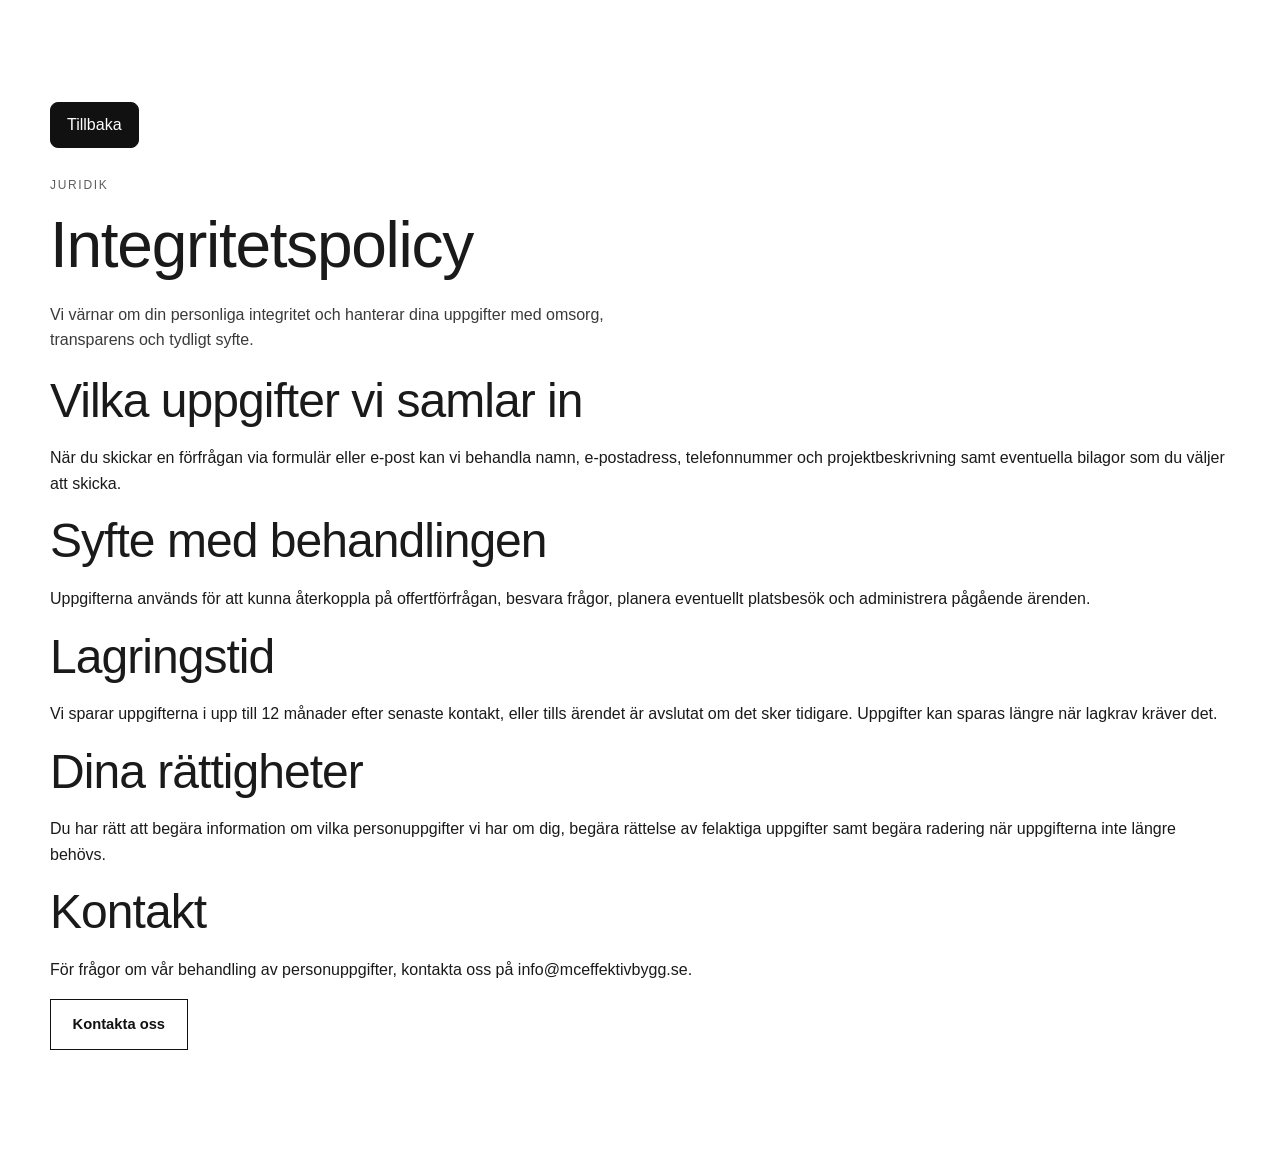
==== integritetspolicy.html @ 7329624c "Initial commit" ====
<!DOCTYPE html>
<html lang="sv">
  <head>
    <meta charset="UTF-8" />
    <meta name="viewport" content="width=device-width, initial-scale=1.0" />
    <title>Integritetspolicy | M &amp; C Effektiv Bygg AB</title>
    <meta name="description" content="Integritetspolicy för M & C Effektiv Bygg AB." />
    <link rel="stylesheet" href="styles.css" />
  </head>
  <body>
    <main class="section">
      <div class="container policy-page">
        <a class="btn-back js-smart-back" href="index.html#kontakt">Tillbaka</a>
        <p class="eyebrow">Juridik</p>
        <h1>Integritetspolicy</h1>
        <p class="project-lead">Vi värnar om din personliga integritet och hanterar dina uppgifter med omsorg, transparens och tydligt syfte.</p>

        <section>
          <h2>Vilka uppgifter vi samlar in</h2>
          <p>När du skickar en förfrågan via formulär eller e-post kan vi behandla namn, e-postadress, telefonnummer och projektbeskrivning samt eventuella bilagor som du väljer att skicka.</p>
        </section>

        <section>
          <h2>Syfte med behandlingen</h2>
          <p>Uppgifterna används för att kunna återkoppla på offertförfrågan, besvara frågor, planera eventuellt platsbesök och administrera pågående ärenden.</p>
        </section>

        <section>
          <h2>Lagringstid</h2>
          <p>Vi sparar uppgifterna i upp till 12 månader efter senaste kontakt, eller tills ärendet är avslutat om det sker tidigare. Uppgifter kan sparas längre när lagkrav kräver det.</p>
        </section>

        <section>
          <h2>Dina rättigheter</h2>
          <p>Du har rätt att begära information om vilka personuppgifter vi har om dig, begära rättelse av felaktiga uppgifter samt begära radering när uppgifterna inte längre behövs.</p>
        </section>

        <section>
          <h2>Kontakt</h2>
          <p>För frågor om vår behandling av personuppgifter, kontakta oss på <a href="mailto:info@mceffektivbygg.se">info@mceffektivbygg.se</a>.</p>
        </section>

        <a class="btn btn-primary" href="index.html#kontakt">Kontakta oss</a>
      </div>
    </main>
      <script src="script.js" defer></script>
  </body>
</html>
---- styles.css ----
:root {
  --bg-dark: #111;
  --bg-light: #f6f6f4;
  --text-main: #1a1a1a;
  --text-muted: #5e5e5e;
  --line: #d9d9d5;
  --accent: #ffffff;
  --max-width: 1180px;
  --header-height: 104px;
}

* {
  box-sizing: border-box;
}

html,
body {
  margin: 0;
  padding: 0;
  width: 100%;
  overflow-x: hidden;
  max-width: 100%;
}

html {
  scroll-behavior: smooth;
}

body {
  font-family: "Inter", "Helvetica Neue", Arial, sans-serif;
  color: var(--text-main);
  background: #fff;
  line-height: 1.6;
  position: relative;
}

body.page-leave {
  opacity: 0;
  transition: opacity 0.4s ease;
}

img {
  max-width: 100%;
  height: auto;
  display: block;
}

a {
  color: inherit;
  text-decoration: none;
}

.skip-link {
  position: absolute;
  left: -999px;
  top: 0;
  background: #000;
  color: #fff;
  padding: 0.65rem 1rem;
  z-index: 100;
}

.skip-link:focus {
  left: 0.5rem;
  top: 0.5rem;
}

.container {
  width: min(100% - 3rem, var(--max-width));
  margin-inline: auto;
}

.site-header {
  position: fixed;
  left: 0;
  width: 100%;
  top: 0;
  z-index: 50;
  padding: 1.15rem 0;
  color: #fff;
  border-bottom: 1px solid transparent;
  background: transparent;
  transform: translateY(0);
  transition: background-color 0.24s ease, padding 0.24s ease, border-color 0.24s ease, transform 0.3s ease;
}

.site-header.is-hidden {
  transform: translateY(-110%);
}

.site-header.is-scrolled {
  padding: 0.65rem 0;
  border-bottom-color: rgba(255, 255, 255, 0.14);
  background: rgba(8, 8, 8, 0.82);
}

.nav-wrapper {
  display: flex;
  align-items: center;
  justify-content: space-between;
  gap: 1.5rem;
}

.brand img {
  width: clamp(150px, 22vw, 220px);
  height: auto;
  max-height: 64px;
  object-fit: contain;
}

.nav-list {
  margin: 0;
  padding: 0;
  list-style: none;
  display: flex;
  gap: 1.6rem;
  color: #fff;
  align-items: center;
}

.nav-list a {
  font-size: 0.8rem;
  letter-spacing: 0.14em;
  text-transform: uppercase;
  transition: opacity 0.24s ease, background-color 0.24s ease, border-color 0.24s ease;
}

.nav-list a:hover {
  opacity: 0.78;
}

.nav-cta {
  border: 1px solid rgba(255, 255, 255, 0.55);
  border-radius: 999px;
  padding: 0.52rem 0.95rem;
  letter-spacing: 0.12em;
}

.nav-cta:hover {
  opacity: 1;
  background: rgba(255, 255, 255, 0.12);
  border-color: rgba(255, 255, 255, 0.8);
}

.hero {
  position: sticky;
  top: 0;
  width: 100%;
  height: 100vh;
  min-height: 100vh;
  margin: 0;
  padding: 0;
  overflow: hidden;
  background: #000;
  display: flex;
  align-items: end;
  color: #fff;
  z-index: 0;
}

.hero-bg,
.hero-overlay {
  position: absolute;
  inset: 0;
}

.hero-bg {
  width: 100%;
  height: 100%;
  object-fit: cover;
  object-position: center;
}

.hero-overlay {
  background: rgba(0, 0, 0, 0.45);
}

.hero-content {
  position: relative;
  z-index: 2;
  max-width: 760px;
  padding: calc(var(--header-height) + 4rem) 0 4rem;
}

.hero + section {
  margin-top: 0 !important;
}

main > .section {
  position: relative;
  z-index: 1;
  background: #fff;
}

.section.section-after-hero {
  margin: 0;
  padding: 80px 0;
  background: #f6f6f4;
}

.eyebrow {
  text-transform: uppercase;
  letter-spacing: 0.14em;
  font-size: 0.75rem;
  color: var(--text-muted);
  margin-bottom: 0.75rem;
}

.hero .eyebrow {
  color: rgba(255, 255, 255, 0.8);
}

h1,
h2,
h3,
h4 {
  font-weight: 300;
  line-height: 1.2;
  letter-spacing: -0.02em;
  margin: 0 0 1rem;
}

h1 {
  font-size: clamp(2.1rem, 5vw, 4.6rem);
  margin-bottom: 1.2rem;
  overflow-wrap: anywhere;
}

h2 {
  font-size: clamp(1.6rem, 3.8vw, 3rem);
}

.lead {
  max-width: 64ch;
  color: rgba(255, 255, 255, 0.92);
}

.hero-actions {
  display: flex;
  gap: 1rem;
  margin-top: 2.2rem;
  flex-wrap: wrap;
}

.btn {
  display: inline-block;
  padding: 0.82rem 1.35rem;
  border: 1px solid currentColor;
  font-weight: 600;
  font-size: 0.92rem;
  transition: transform 0.3s ease, background-color 0.3s ease, color 0.3s ease;
}

.btn:hover {
  transform: translateY(-2px);
}

.btn-primary {
  background: #fff;
  color: #111;
}

.btn-primary:hover {
  background: #e8e8e8;
}

.btn-secondary {
  color: #fff;
  background: transparent;
}

.btn-secondary:hover {
  background: rgba(255, 255, 255, 0.12);
}

.section {
  padding: clamp(4.2rem, 8vw, 7.5rem) 0;
  display: block;
}

.light {
  background: var(--bg-light);
}

.split-grid {
  display: grid;
  grid-template-columns: 1.1fr 1fr;
  align-items: center;
  gap: clamp(1.5rem, 4vw, 4rem);
}

.image-frame {
  margin: 0;
  overflow: hidden;
  border-radius: 2px;
}

.image-frame img,
.service-card__image img {
  transition: transform 0.65s ease;
}

.image-frame:hover img,
.service-card:hover .service-card__image img {
  transform: scale(1.05);
}

.service-grid {
  margin-top: 2rem;
  display: grid;
  grid-template-columns: repeat(4, minmax(0, 1fr));
  gap: 1.2rem;
}

.service-card-link {
  display: block;
  color: inherit;
  text-decoration: none;
}

.service-card {
  border: 1px solid var(--line);
  background: #fff;
  display: block;
  opacity: 0;
  transform: translateX(40px);
  transition:
    transform 0.6s ease-out,
    opacity 0.6s ease-out,
    box-shadow 0.25s ease,
    border-color 0.25s ease;
  transition-delay: var(--stagger-delay, 0ms);
}

.service-card.is-visible {
  opacity: 1;
  transform: translateX(0);
}

.service-card-link:hover .service-card,
.service-card-link:focus-visible .service-card {
  transform: translateY(-2px);
  border-color: #b8b8b2;
  box-shadow: 0 8px 24px rgba(0, 0, 0, 0.08);
}

.service-card-link:focus-visible {
  outline: 2px solid rgba(17, 17, 17, 0.45);
  outline-offset: 3px;
}

.service-card__image {
  width: 100%;
  aspect-ratio: 4 / 3;
  overflow: hidden;
  border-radius: 12px 12px 0 0;
  background: #eee;
}

.service-card__image img {
  width: 100%;
  height: 100%;
  object-fit: cover;
  object-position: center;
  display: block;
}

.service-card--renovering .service-card__image img {
  object-position: center 30%;
}

.service-card--markarbete .service-card__image img {
  object-position: center 40%;
}

.card-body {
  padding: 1rem;
}

.card-body p {
  color: var(--text-muted);
  font-size: 0.95rem;
}

.process {
  --progress: 0%;
}

.process-head {
  max-width: 46rem;
}

.process-wrap {
  position: relative;
  margin-top: 2.4rem;
  display: grid;
  grid-template-columns: 60px minmax(0, 1fr);
  column-gap: clamp(1.1rem, 2.3vw, 2rem);
}

.process-rail {
  position: relative;
  min-height: 100%;
}

.rail-line {
  position: absolute;
  top: 0;
  bottom: 0;
  left: 22px;
  width: 1px;
  background: rgba(0, 0, 0, 0.15);
}

.rail-progress {
  position: absolute;
  top: 0;
  left: 22px;
  width: 2px;
  height: var(--progress, 0%);
  background: rgba(0, 0, 0, 0.85);
  transform-origin: top;
}

.process-steps {
  margin: 0;
  padding: 0;
  list-style: none;
  display: grid;
  gap: 1rem;
}

.step {
  position: relative;
  display: grid;
  grid-template-columns: 36px minmax(0, 1fr);
  align-items: flex-start;
  gap: 0.95rem;
  min-height: 120px;
  padding: 0.2rem 0;
  opacity: 0.55;
  color: rgba(0, 0, 0, 0.55);
  transform: scale(0.98);
  transition: opacity 220ms ease, color 220ms ease, transform 220ms ease;
}

.step.is-pending {
  opacity: 0.55;
  color: rgba(0, 0, 0, 0.55);
  transform: scale(0.98);
}

.step.is-done {
  opacity: 1;
  color: rgba(0, 0, 0, 0.92);
  transform: scale(1);
}

.step-dot,
.step-content {
  position: relative;
  z-index: 1;
}

.step-dot {
  margin-top: 0.5rem;
  width: 0.85rem;
  height: 0.85rem;
  border-radius: 50%;
  border: 1px solid rgba(0, 0, 0, 0.34);
  background: transparent;
  transition: background-color 220ms ease, border-color 220ms ease;
}

.step-kicker {
  margin-bottom: 0.5rem;
}

.step-num {
  display: inline-flex;
  align-items: center;
  justify-content: center;
  width: 1.5rem;
  height: 1.5rem;
  border-radius: 50%;
  font-size: 0.78rem;
  font-weight: 700;
  letter-spacing: 0;
  color: rgba(17, 17, 17, 0.55);
  border: 1px solid rgba(0, 0, 0, 0.36);
  background: transparent;
  transition: color 220ms ease, border-color 220ms ease, background-color 220ms ease;
}

.step-content {
  border-top: 1px solid rgba(20, 20, 20, 0.18);
  padding-top: 0.95rem;
}

.step-content h3 {
  margin: 0;
  display: inline-block;
  font-size: clamp(1.02rem, 1.3vw, 1.24rem);
  letter-spacing: -0.01em;
  color: inherit;
}

.step-content p {
  margin: 0.48rem 0 0;
  color: inherit;
  max-width: 58ch;
}

.step.is-done .step-dot {
  background: rgba(0, 0, 0, 0.9);
  border-color: rgba(0, 0, 0, 0.9);
}

.step.is-done .step-num {
  color: #fff;
  background: rgba(0, 0, 0, 0.92);
  border-color: rgba(0, 0, 0, 0.92);
}


.process.process-static .rail-progress {
  height: 100%;
}

.process.process-static .step,
.process.process-static .step.is-pending,
.process.process-static .step.is-done {
  opacity: 1;
  color: rgba(0, 0, 0, 0.92);
  transform: none;
}

.process.process-static .step-dot {
  background: rgba(0, 0, 0, 0.9);
  border-color: rgba(0, 0, 0, 0.9);
}

.process.process-static .step-num {
  color: #fff;
  background: rgba(0, 0, 0, 0.92);
  border-color: rgba(0, 0, 0, 0.92);
}

.project-grid {
  margin-top: 2rem;
  display: grid;
  grid-template-columns: repeat(3, 1fr);
  gap: 1rem;
}

.project-item {
  display: block;
  position: relative;
  overflow: hidden;
  min-height: 280px;
  border-radius: 10px;
  background: #e9e9e9;
  perspective: 1200px;
  cursor: pointer;
}

.project-item:nth-child(2) {
  grid-row: span 2;
}

.project-card-inner {
  position: relative;
  width: 100%;
  height: 100%;
  transition: transform 0.5s ease;
  transform-style: preserve-3d;
}

.project-item:hover .project-card-inner,
.project-item:focus-visible .project-card-inner {
  transform: rotateY(180deg);
}

.project-front,
.project-back {
  position: absolute;
  inset: 0;
  border-radius: inherit;
  overflow: hidden;
  backface-visibility: hidden;
}

.project-front img {
  width: 100%;
  height: 100%;
  object-fit: cover;
}

.project-front .overlay {
  position: absolute;
  inset: auto 0 0 0;
  background: linear-gradient(to top, rgba(0, 0, 0, 0.75), transparent);
  color: #fff;
  padding: 1.6rem 1rem 1rem;
  display: flex;
  flex-direction: column;
  gap: 0.2rem;
}

.project-front .overlay em {
  font-style: normal;
  color: #cfcfcf;
  font-size: 0.9rem;
}

.project-back {
  transform: rotateY(180deg);
  color: #fff;
  padding: 1.25rem;
  display: flex;
  flex-direction: column;
  justify-content: space-between;
  background-image:
    linear-gradient(rgba(0, 0, 0, 0.45), rgba(0, 0, 0, 0.45)),
    var(--project-bg);
  background-size: cover;
  background-position: center;
}

.project-back strong {
  font-size: 1.15rem;
  line-height: 1.25;
}

.project-back p {
  margin: 0;
  line-height: 1.5;
  color: rgba(255, 255, 255, 0.92);
}

.project-back__cta {
  font-size: 0.88rem;
  font-weight: 600;
  letter-spacing: 0.01em;
}

.stats-grid {
  margin-top: 2rem;
  display: grid;
  grid-template-columns: repeat(3, minmax(0, 1fr));
  gap: 1.5rem;
}

.counter {
  font-size: clamp(2rem, 5vw, 3.4rem);
  font-weight: 300;
  margin: 0;
}

.contact {
  background: #f3f3f1;
}

.contact-inner {
  display: grid;
  grid-template-columns: 1.25fr 0.9fr;
  max-width: 1120px;
  gap: clamp(1rem, 3.6vw, 3.25rem);
  align-items: start;
}

.contact-card,
.contact-mini {
  background: #fff;
  border: 1px solid rgba(0, 0, 0, 0.12);
  border-radius: 12px;
}

.contact-card {
  padding: clamp(1.4rem, 2.4vw, 2rem);
}

.contact-card h2 {
  margin-bottom: 1rem;
  font-size: clamp(2rem, 3.4vw, 2.75rem);
}

.trust-row {
  display: flex;
  flex-wrap: wrap;
  gap: 0.6rem 1rem;
  margin-bottom: 1.2rem;
  color: #202020;
  font-size: 0.88rem;
}

#contactForm {
  display: grid;
  gap: 0.82rem;
}

#contactForm .row {
  display: grid;
  gap: 0.35rem;
}

#contactForm .row.two {
  grid-template-columns: repeat(2, minmax(0, 1fr));
  gap: 0.85rem;
}

#contactForm label {
  font-size: 0.8rem;
  font-weight: 500;
}

#contactForm input,
#contactForm select,
#contactForm textarea {
  width: 100%;
  border: 1px solid #1a1a1a;
  border-radius: 10px;
  padding: 0.62rem 0.75rem;
  font: inherit;
  background: #fff;
}

#contactForm textarea {
  min-height: 132px;
}

#contactForm input:focus,
#contactForm select:focus,
#contactForm textarea:focus {
  outline: 2px solid rgba(0, 0, 0, 0.16);
  outline-offset: 2px;
  border-color: #000;
}

#contactForm input[type='file'] {
  border-style: dashed;
  padding: 0.65rem;
}

#contactForm .help,
#contactForm .gdpr {
  margin: 0;
  font-size: 0.83rem;
  color: #525252;
}

#contactForm .form-status {
  margin: 0.2rem 0 0;
  min-height: 1.35rem;
  font-weight: 500;
}

#contactForm .btn-primary {
  background: #111;
  color: #fff;
  border: 1px solid #111;
  border-radius: 12px;
  min-height: 48px;
  padding: 0.7rem 1.05rem;
  font: inherit;
  font-weight: 600;
  cursor: pointer;
  transition: background-color 0.2s ease;
}

#contactForm .btn-primary:hover:not(:disabled) {
  background: #2a2a2a;
}

#contactForm .btn-primary:disabled {
  opacity: 0.7;
  cursor: wait;
}

.contact-side {
  --review-gap: 8px;
  --review-card-width: 160px;
  --review-card-height: 140px;
  --review-columns: 6;
  --review-grid-width: calc(
    (var(--review-card-width) * var(--review-columns)) + (var(--review-gap) * (var(--review-columns) - 1))
  );
  position: relative;
  display: grid;
  align-content: start;
  gap: 1rem;
  padding: 1.1rem;
  border-radius: 12px;
  border: 1px solid rgba(0, 0, 0, 0.12);
  background-image: linear-gradient(rgba(16, 16, 16, 0.26), rgba(16, 16, 16, 0.26)), url('image003_3-scaled.jpg');
  background-size: cover;
  background-position: center;
  background-repeat: no-repeat;
}

.contact-mini {
  padding: 1.1rem;
}

.reviews-viewport {
  width: 100%;
  overflow: hidden;
  border-radius: 12px;
  padding: 0;
  height: calc((var(--review-card-height) * 3) + (var(--review-gap) * 2));
}

.reviews-track {
  display: flex;
  width: max-content;
  gap: var(--review-gap);
  animation: reviews-marquee 32s linear infinite;
  will-change: transform;
}

.reviews-viewport:hover .reviews-track,
.reviews-viewport:focus-within .reviews-track {
  animation-play-state: paused;
}

.reviews-grid {
  flex: 0 0 auto;
  width: var(--review-grid-width);
  min-width: var(--review-grid-width);
  display: grid;
  grid-template-columns: repeat(var(--review-columns), var(--review-card-width));
  grid-auto-rows: var(--review-card-height);
  justify-content: start;
  gap: var(--review-gap);
}

.review-card {
  background: rgba(255, 255, 255, 0.95);
  border-radius: 10px;
  width: var(--review-card-width);
  height: var(--review-card-height);
  padding: 12px;
  box-shadow: 0 8px 18px rgba(0, 0, 0, 0.1);
  display: grid;
  align-content: start;
  gap: 0.33rem;
}

.review-stars {
  margin: 0;
  color: #c9a24f;
  font-size: 0.8rem;
  letter-spacing: 0.07em;
}

.review-text {
  margin: 0;
  color: #2b2b2b;
  font-size: 0.78rem;
  line-height: 1.35;
  display: -webkit-box;
  -webkit-line-clamp: 2;
  -webkit-box-orient: vertical;
  overflow: hidden;
}

.review-meta {
  margin: 0;
  color: #5d5d5d;
  font-size: 0.75rem;
}

@keyframes reviews-marquee {
  from {
    transform: translateX(0);
  }

  to {
    transform: translateX(calc(-1 * (var(--review-grid-width) + var(--review-gap))));
  }
}

.mini-title {
  margin: 0;
  text-transform: uppercase;
  letter-spacing: 0.12em;
  font-size: 0.72rem;
  color: #626262;
}

.mini-phone {
  display: inline-block;
  margin-top: 0.45rem;
  font-size: 1.55rem;
  letter-spacing: -0.02em;
}

.mini-meta {
  margin: 0.45rem 0 0;
  font-size: 0.9rem;
  color: #5b5b5b;
}

.mini-points {
  margin: 0.9rem 0 0;
  padding: 0;
  list-style: none;
  display: flex;
  flex-wrap: wrap;
  gap: 0.55rem;
}

.mini-points li {
  font-size: 0.8rem;
  border: 1px solid rgba(0, 0, 0, 0.12);
  border-radius: 999px;
  padding: 0.28rem 0.65rem;
  color: #4f4f4f;
}

.contact ::selection {
  background: rgba(0, 0, 0, 0.12);
  color: inherit;
}

.site-footer {
  background: #0d0d0d;
  color: #e0e0e0;
  padding: 3rem 0;
}

.footer-grid {
  display: grid;
  gap: 2rem;
  grid-template-columns: 1.2fr 1fr 1fr;
}

.footer-grid ul {
  margin: 0;
  padding: 0;
  list-style: none;
  display: grid;
  gap: 0.45rem;
}

.reveal {
  opacity: 0;
  transform: translateY(28px);
  transition: opacity 0.8s ease, transform 0.8s ease;
}

.reveal.show {
  opacity: 1;
  transform: translateY(0);
}

@media (max-width: 980px) {
  .service-grid {
    grid-template-columns: repeat(2, 1fr);
  }

  .split-grid,
  .footer-grid,
  .contact-inner {
    grid-template-columns: 1fr;
  }

  .project-grid {
    grid-template-columns: repeat(2, minmax(0, 1fr));
  }

  .project-item:nth-child(2) {
    grid-row: auto;
  }
}

@media (max-width: 720px) {
  .contact-card {
    padding: 22px;
  }

  :root {
    --header-height: 116px;
  }

  .site-header {
    padding: 0.8rem 0;
  }

  .site-header.is-scrolled {
    padding: 0.58rem 0;
  }

  .nav-wrapper {
    gap: 0.95rem;
    align-items: center;
  }

  .brand img {
    width: clamp(44px, 8vw, 70px);
    max-height: 70px;
    height: auto;
  }

  .nav-list {
    gap: 0.85rem;
    flex-wrap: wrap;
    justify-content: flex-start;
  }

  .nav-list a {
    font-size: 0.75rem;
    letter-spacing: 0.12em;
  }

  .hero {
    height: 100vh;
    min-height: 100vh;
  }

  .hero-content {
    padding-top: calc(var(--header-height) + 2rem);
  }

  .service-grid,
  .stats-grid {
    grid-template-columns: 1fr;
  }

  .project-grid {
    gap: 0.8rem;
  }

  .project-item {
    min-height: 180px;
  }

  .project-back {
    padding: 1rem;
  }

  .service-grid {
    overflow-x: clip;
  }

  .service-card {
    transform: translateX(24px);
    transition-duration: 0.5s;
  }

  .service-card-link:nth-child(2) .service-card {
    transition-delay: 0.08s;
  }

  .service-card-link:nth-child(3) .service-card {
    transition-delay: 0.16s;
  }

  .service-card-link:nth-child(4) .service-card {
    transition-delay: 0.24s;
  }

  #contactForm .row.two {
    grid-template-columns: 1fr;
  }

  .contact-side {
    padding: 0.9rem;
  }
}

@media (max-width: 768px) {
  .page,
  main,
  section {
    overflow-x: clip;
  }
}

@media (max-width: 720px) {
  .process-wrap {
    grid-template-columns: 34px minmax(0, 1fr);
    column-gap: 0.78rem;
  }

  .rail-line,
  .rail-progress {
    left: 12px;
  }

  .step {
    grid-template-columns: 24px minmax(0, 1fr);
    gap: 0.7rem;
    min-height: 104px;
  }

  .step-content {
    padding-top: 0.8rem;
  }
}

@media (prefers-reduced-motion: reduce) {
  .reviews-track {
    animation: none;
    transform: translateX(0);
  }

  html {
    scroll-behavior: auto;
  }

  *,
  *::before,
  *::after {
    animation-duration: 0.01ms !important;
    animation-iteration-count: 1 !important;
    transition-duration: 0.01ms !important;
  }

  .rail-progress {
    transition: none !important;
  }

  .step,
  .step.is-pending,
  .step.is-done {
    opacity: 1 !important;
    transform: none !important;
    transition: none !important;
  }
}


.project-detail h1 {
  margin-bottom: 0.6rem;
}

.project-detail,
.project-layout,
.project-text,
.project-aside,
.project-facts {
  min-width: 0;
}

.project-lead {
  max-width: 70ch;
  color: #3a3a3a;
  margin: 0 0 1.2rem;
}

.project-text h1,
.project-text h2,
.project-text p,
.project-text li {
  word-break: normal;
  overflow-wrap: anywhere;
  hyphens: auto;
}

.project-text {
  max-width: 68ch;
}

.project-text * {
  letter-spacing: normal;
}

.project-hero-image {
  width: 100%;
  max-height: 520px;
  object-fit: cover;
  border-radius: 10px;
  border: 1px solid rgba(0, 0, 0, 0.1);
  margin-bottom: 1.6rem;
}

.project-layout {
  display: grid;
  grid-template-columns: minmax(0, 1.5fr) minmax(260px, 0.9fr);
  gap: clamp(1.2rem, 3vw, 2.4rem);
  align-items: start;
}

.project-layout > * {
  min-width: 0;
}

.project-layout h2 {
  font-size: clamp(1.25rem, 2.2vw, 1.65rem);
  margin-top: 1.2rem;
}

.project-layout ul {
  margin: 0.5rem 0 0;
  padding-left: 1.1rem;
}

.project-layout li {
  margin-bottom: 0.35rem;
}

.project-facts {
  align-self: start;
  position: sticky;
  top: 96px;
  display: grid;
  gap: 0.85rem;
}

@media (max-width: 900px) {
  .project-layout {
    grid-template-columns: 1fr;
    gap: 20px;
  }

  .project-facts,
  .project-aside {
    position: static;
    top: auto;
    width: 100%;
    max-width: none;
  }

  .project-hero-image {
    width: 100%;
    height: auto;
    aspect-ratio: 16 / 9;
    object-fit: cover;
    border-radius: 14px;
  }

  .project-detail h1 {
    font-size: clamp(34px, 9vw, 44px);
    line-height: 1.05;
  }
}

.facts-card {
  border: 1px solid var(--line);
  border-radius: 10px;
  padding: 1rem;
  display: grid;
  gap: 0.75rem;
  background: #fafaf8;
}

.facts-card div {
  display: grid;
  gap: 0.1rem;
}

.facts-card span {
  font-size: 0.75rem;
  text-transform: uppercase;
  letter-spacing: 0.1em;
  color: #6a6a6a;
}

.policy-page section {
  margin-bottom: 1rem;
}

.gdpr a {
  text-decoration: underline;
}


.service-detail .service-heading {
  margin-bottom: 1.4rem;
}

.service-detail .service-image {
  width: 100%;
  max-height: 520px;
  object-fit: cover;
  border-radius: 10px;
  border: 1px solid rgba(0, 0, 0, 0.1);
  margin-bottom: 1.6rem;
}

.cta-buttons {
  display: flex;
  gap: 16px;
  margin-top: 32px;
  flex-wrap: wrap;
}

@media (max-width: 768px) {
  .cta-buttons {
    flex-direction: column;
  }

  .service-detail .project-layout {
    grid-template-columns: 1fr;
  }

  .service-detail .project-facts,
  .service-detail .project-aside {
    position: static;
    width: 100%;
  }
}

/* UX/performance updates */

.project-item.reveal-side-desktop {
  transform: translateX(calc(var(--slide-direction, 1) * var(--project-max-offset, 720px) * var(--project-shift, 1)));
  transition: transform 0.14s linear;
}

.project-lead {
  line-height: 1.55;
}

.project-back-row {
  margin-bottom: 0.8rem;
}

.btn-back {
  display: inline-block;
  margin-bottom: 1rem;
  padding: 0.55rem 1rem;
  background: #111;
  color: #fff;
  border-radius: 8px;
  border: 1px solid #111;
  transition: background-color 0.2s ease;
}

.btn-back:hover {
  background: #2d2d2d;
}

@media (max-width: 768px) {
  .project-layout {
    display: block;
  }

  .project-sidebar,
  .project-facts,
  .project-aside {
    position: static;
    width: 100%;
    margin-top: 16px;
  }

  .project-detail h1 {
    line-height: 1.15;
    max-width: 16ch;
  }

  .logo img,
  .brand img {
    height: auto;
    width: auto;
    max-height: 40px;
    max-width: 140px;
    object-fit: contain;
  }

  .cta-buttons {
    flex-direction: row;
    flex-wrap: wrap;
    gap: 10px;
  }
}

@media (prefers-reduced-motion: reduce) {
  .service-card,
  .project-item.reveal-side-desktop {
    transform: none !important;
  }
}

@media (min-width: 769px) {
  .project-item.reveal-side-desktop {
    will-change: transform;
  }
}


@media (hover: none) {
  .project-card-inner,
  .project-item:hover .project-card-inner,
  .project-item:focus-visible .project-card-inner {
    transform: none !important;
  }

  .project-back {
    display: none;
  }
}
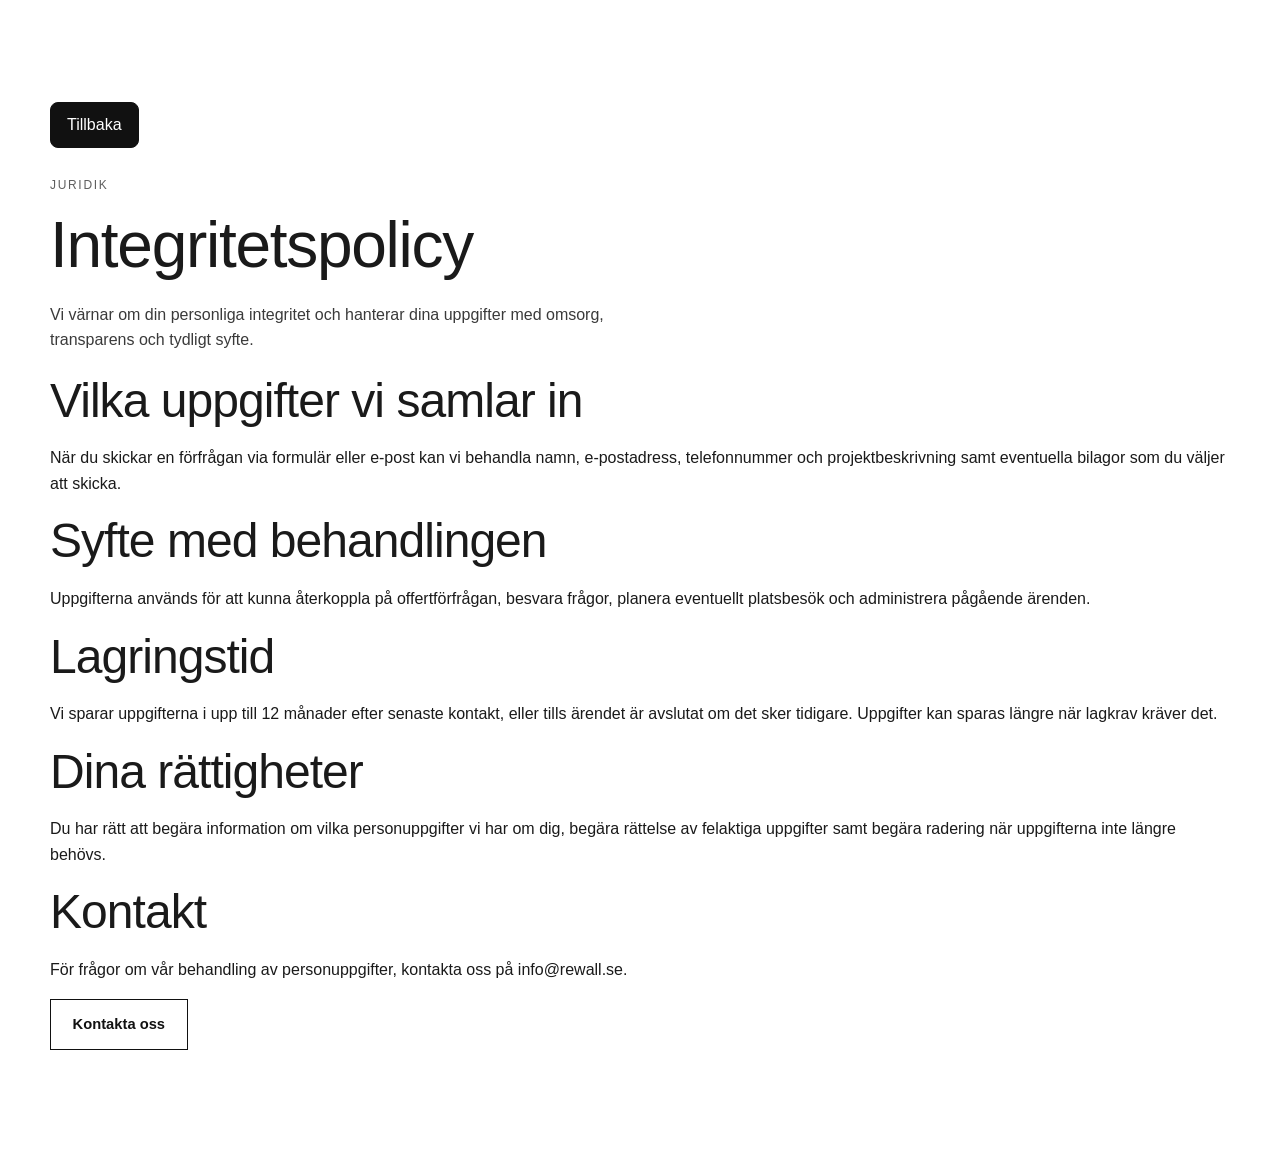
==== commit 9751b53e: "Uppdatera allt textinnehåll till Rewall Bygg Måleri AB" ====
--- a/integritetspolicy.html
+++ b/integritetspolicy.html
@@ -3,8 +3,8 @@
   <head>
     <meta charset="UTF-8" />
     <meta name="viewport" content="width=device-width, initial-scale=1.0" />
-    <title>Integritetspolicy | M &amp; C Effektiv Bygg AB</title>
-    <meta name="description" content="Integritetspolicy för M & C Effektiv Bygg AB." />
+    <title>Integritetspolicy | Rewall Bygg Måleri AB</title>
+    <meta name="description" content="Integritetspolicy för Rewall Bygg Måleri AB." />
     <link rel="stylesheet" href="styles.css" />
   </head>
   <body>
@@ -37,7 +37,7 @@
 
         <section>
           <h2>Kontakt</h2>
-          <p>För frågor om vår behandling av personuppgifter, kontakta oss på <a href="mailto:info@mceffektivbygg.se">info@mceffektivbygg.se</a>.</p>
+          <p>För frågor om vår behandling av personuppgifter, kontakta oss på <a href="mailto:info@rewall.se">info@rewall.se</a>.</p>
         </section>
 
         <a class="btn btn-primary" href="index.html#kontakt">Kontakta oss</a>
--- a/styles.css
+++ b/styles.css
@@ -792,7 +792,7 @@
   padding: 1.1rem;
   border-radius: 12px;
   border: 1px solid rgba(0, 0, 0, 0.12);
-  background-image: linear-gradient(rgba(16, 16, 16, 0.26), rgba(16, 16, 16, 0.26)), url('image003_3-scaled.jpg');
+  background-image: linear-gradient(rgba(16, 16, 16, 0.26), rgba(16, 16, 16, 0.26)), url('badrumsrenoveringar-100-225x300.jpeg');
   background-size: cover;
   background-position: center;
   background-repeat: no-repeat;
